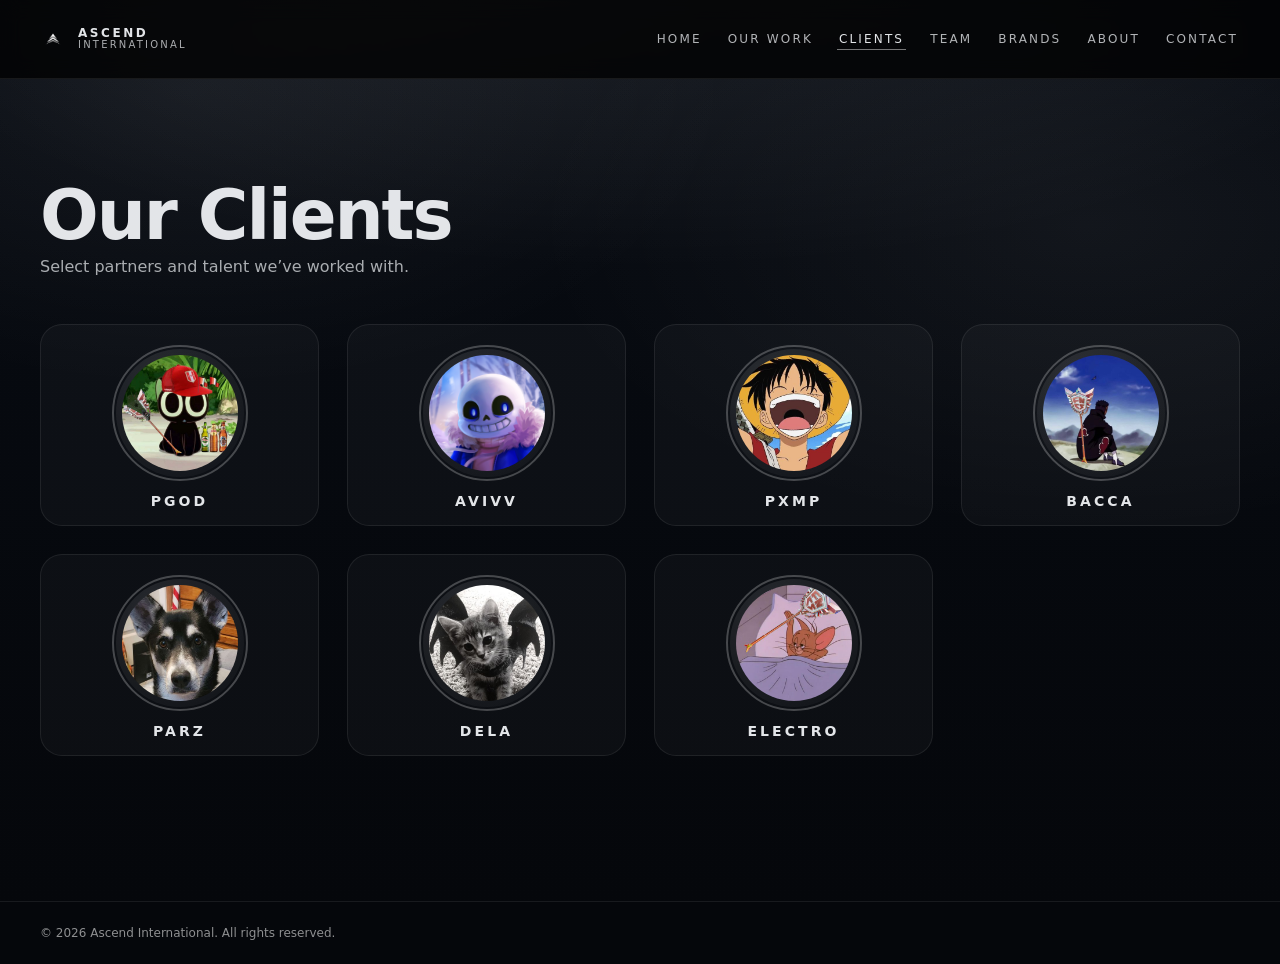
==== clients.html @ 336fea35 "Add files via upload" ====
<!DOCTYPE html>

<html lang="en">
<head>
<meta charset="utf-8"/>
<meta content="width=device-width, initial-scale=1" name="viewport"/>
<title>Our Clients — Ascend International</title>
<style>html,body{background:#000;}</style>
<link href="style.css" rel="stylesheet"/>
</head>
<body><div id="wipe"><div class="panel"></div></div><div class="topbar">
<div class="container nav">
<a class="brand" href="index.html">
<img alt="Ascend International Logo" src="assets/logo.png"/>
<div class="name">
<span>ASCEND</span>
<span>INTERNATIONAL</span>
</div>
</a>
<nav class="links"><a href="index.html">HOME</a><a href="work.html">OUR WORK</a><a class="active" href="clients.html">CLIENTS</a><a href="team.html">TEAM</a><a href="brands.html">BRANDS</a><a href="about.html">ABOUT</a><a href="contact.html">CONTACT</a></nav>
</div>
</div>


<main class="page">
<div class="container">
<div class="peopleHead">
<div>
<h1>Our Clients</h1>
<p>Select partners and talent we’ve worked with.</p>
</div>
</div>
<div class="peopleGrid">
<div class="person reveal">
<div class="avatar"><img alt="Pgod" src="assets/pfps/pgod.jpg"/></div>
<div class="n">Pgod</div>
</div>
<div class="person reveal">
<div class="avatar"><img alt="Avivv" src="assets/pfps/avivv.png"/></div>
<div class="n">Avivv</div>
</div>
<div class="person reveal">
<div class="avatar"><img alt="Pxmp" src="assets/pfps/pxmp.jpg"/></div>
<div class="n">Pxmp</div>
</div>
<div class="person reveal">
<div class="avatar"><img alt="Bacca" src="assets/pfps/bacca.jpg"/></div>
<div class="n">Bacca</div>
</div>
<div class="person reveal">
<div class="avatar"><img alt="Parz" src="assets/pfps/parz.jpg"/></div>
<div class="n">Parz</div>
</div>
<div class="person reveal">
<div class="avatar"><img alt="Dela" src="assets/pfps/dela.jpg"/></div>
<div class="n">Dela</div>
</div><div class="person reveal">
<div class="avatar"><img alt="Electro" src="assets/pfps/electro.jpg"/></div>
<div class="n">Electro</div>
</div></div>
</div>
</main>
<footer class="footer">
<div class="container">© 2026 Ascend International. All rights reserved.</div>
</footer>
<script src="script.js"></script>
</body>
</html>
---- style.css ----
:root{
  --bg:#07090d;
  --bg2:#0b0f17;
  --text:#f5f7fb;
  --muted:rgba(245,247,251,.72);
  --ring:rgba(245,247,251,.28);
  --hair:rgba(245,247,251,.10);
  --ease:cubic-bezier(.22,1,.36,1);
  --radius:18px;
  --max:1200px;
}

*{box-sizing:border-box}
html,body{height:100%}
html{background:#000}
body{
  margin:0;
  font-family: ui-sans-serif, system-ui, -apple-system, Segoe UI, Inter, Roboto, Arial, sans-serif;
  background: radial-gradient(1200px 700px at 70% 18%, rgba(255,255,255,.06), transparent 55%),
              radial-gradient(900px 600px at 10% 80%, rgba(255,255,255,.04), transparent 60%),
              linear-gradient(180deg, var(--bg2), var(--bg));
  color:var(--text);
  overflow-x:hidden;
}

a{color:inherit;text-decoration:none}
.container{width:min(var(--max), calc(100% - 64px)); margin:0 auto}
@media (max-width:720px){ .container{width:calc(100% - 36px)} }

.topbar{
  position:sticky; top:0; z-index:20;
  backdrop-filter: blur(10px);
  background: rgba(0,0,0,0.75);
  border-bottom:1px solid rgba(255,255,255,.08);
}
.nav{
  height:78px;
  display:flex;
  align-items:center;
  justify-content:space-between;
  gap:24px;
}
.brand{
  display:flex; align-items:center; gap:12px;
  letter-spacing:.16em;
  text-transform:uppercase;
}
.brand img{width:26px;height:26px;object-fit:contain;filter:drop-shadow(0 8px 18px rgba(0,0,0,.35))}
.brand .name{
  display:flex; flex-direction:column; line-height:1.05;
  font-weight:700; font-size:12px;
}
.brand .name span:last-child{font-weight:500; opacity:.75; font-size:10px; letter-spacing:.22em}

.links{display:flex; gap:22px; align-items:center; flex-wrap:wrap; justify-content:flex-end}
.links a{
  font-size:12px;
  letter-spacing:.18em;
  text-transform:uppercase;
  opacity:.78;
  position:relative;
  padding:10px 2px;
  transition:opacity .25s var(--ease);
}
.links a:hover{opacity:1}
.links a.active{opacity:1}
.links a.active::after{
  content:"";
  position:absolute; left:0; right:0; bottom:6px;
  height:1px; background:rgba(255,255,255,.45);
}

.page{
  min-height:calc(100vh - 78px);
  padding: clamp(34px, 5vw, 70px) 0 90px;
}
.hero{
  display:grid;
  grid-template-columns: 1.2fr .8fr;
  gap: min(5vw, 56px);
  align-items:center;
  padding-top: 10px;
}
@media (max-width:900px){ .hero{grid-template-columns:1fr; gap:34px} }

.kicker{
  display:flex; align-items:center; gap:10px;
  font-size:12px; letter-spacing:.22em; text-transform:uppercase;
  color:var(--muted);
}
.kicker .dot{width:10px;height:10px;border-radius:999px;background:rgba(255,255,255,.18); outline:1px solid rgba(255,255,255,.22)}
.h1{
  margin:18px 0 0;
  font-weight:800;
  font-size: clamp(56px, 7vw, 92px);
  letter-spacing:-.03em;
}
.h1 small{
  display:block;
  margin-top:6px;
  font-size: clamp(18px, 2.1vw, 24px);
  font-weight:600;
  letter-spacing:.34em;
  text-transform:uppercase;
  opacity:.72;
}

.sub{
  margin:18px 0 0;
  max-width: 52ch;
  color:var(--muted);
  line-height:1.6;
}

.heroMark{
  width:min(360px, 64vw);
  margin-left:auto;
  opacity:.96;
  filter: drop-shadow(0 24px 70px rgba(0,0,0,.55));
}

.section{
  margin-top: 80px;
  padding-top: 22px;
  border-top: 1px solid rgba(255,255,255,.08);
}
.section h2{
  margin: 0 0 18px;
  font-size: 18px;
  letter-spacing:.24em;
  text-transform:uppercase;
  color:rgba(255,255,255,.92);
}
.section p{margin:0; color:var(--muted)}

.footer{
  border-top:1px solid rgba(255,255,255,.08);
  padding:24px 0;
  color:rgba(255,255,255,.55);
  font-size:12px;
}

/* --- SHOWREEL --- */
.showreelWrap{
  margin-top: 44px;
  padding: 26px 0 10px;
  border-top:1px solid rgba(255,255,255,.08);
  border-bottom:1px solid rgba(255,255,255,.08);
}
.showreel{
  overflow:hidden;
  position:relative;
  transform: translateZ(0);
  -webkit-mask-image: linear-gradient(90deg, transparent, black 4%, black 96%, transparent);
          mask-image: linear-gradient(90deg, transparent, black 4%, black 96%, transparent);
  padding-inline: 64px;
}
.track{
  display:flex;
  gap:44px;
  width:max-content;
  will-change: transform;
  transform: translate3d(0,0,0);
  animation: reelScroll 20s linear infinite;
}
.track img{
  height: 220px;
  width:auto;
  border-radius: 18px;
  object-fit: cover;
  backface-visibility:hidden;
  transform: translateZ(0);
  box-shadow: 0 18px 60px rgba(0,0,0,.35);
  image-rendering: -webkit-optimize-contrast;
  filter: contrast(1.05) saturate(1.03);
}
.track img:hover{ transform: translateZ(0) scale(1.02); transition: transform .35s var(--ease) }

@keyframes reelScroll{
  from{ transform: translate3d(-50%,0,0); }
  to{ transform: translate3d(0,0,0); }
}
  to{ transform: translate3d(0,0,0); }
}
  to{ transform: translate3d(0,0,0); }
}
  to{ transform: translate3d(0,0,0); }
}

.reveal{transition:none !important}
}

/* --- GRIDS --- */
.mediaGrid{
  display:grid;
  grid-template-columns: repeat(12, 1fr);
  gap: 18px;
}
.mediaGrid .tile{
  grid-column: span 4;
  border-radius: 18px;
  overflow:hidden;
  background: rgba(255,255,255,.04);
  border:1px solid rgba(255,255,255,.08);
  box-shadow: 0 18px 60px rgba(0,0,0,.25);
  transform: translateZ(0);
}
@media (max-width:900px){ .mediaGrid .tile{ grid-column: span 6 } }
@media (max-width:620px){ .mediaGrid .tile{ grid-column: span 12 } }
.mediaGrid img{
  width:100%;
  height:100%;
  display:block;
  object-fit: cover;
}

/* --- PEOPLE GRID --- */
.peopleHead{
  display:flex;
  align-items:flex-end;
  justify-content:space-between;
  gap:24px;
  margin-top: 10px;
}
.peopleHead h1{
  margin:0;
  font-size: clamp(44px, 5.4vw, 74px);
  letter-spacing:-.03em;
}
.peopleHead p{
  margin:0 0 6px;
  color:var(--muted);
  max-width: 52ch;
  line-height:1.55;
}
@media (max-width:900px){ .peopleHead{flex-direction:column; align-items:flex-start} }

.peopleGrid{
  margin-top: 38px;
  display:grid;
  grid-template-columns: repeat(12, 1fr);
  gap: 28px;
  padding-bottom: 12px;
}
.person{
  grid-column: span 3;
  padding: 18px 18px 16px;
  border: 1px solid rgba(255,255,255,.08);
  background: rgba(255,255,255,.03);
  border-radius: 22px;
  transition: transform .35s var(--ease), background .35s var(--ease), border-color .35s var(--ease);
  position:relative;
}
.person:hover{
  transform: translateY(-6px);
  background: rgba(255,255,255,.05);
  border-color: rgba(255,255,255,.14);
}
@media (max-width:1000px){ .person{ grid-column: span 4 } }
@media (max-width:760px){ .person{ grid-column: span 6 } }
@media (max-width:520px){ .person{ grid-column: span 12 } }

.avatar{
  width: 128px; height:128px;
  border-radius: 999px;
  margin: 6px auto 14px;
  padding: 6px;
  background: radial-gradient(circle at 30% 20%, rgba(255,255,255,.10), rgba(255,255,255,.02));
  outline: 2px solid rgba(255,255,255,.24);
  outline-offset: 2px;
}
.avatar img{
  width:100%; height:100%;
  border-radius:999px;
  object-fit: cover;
  display:block;
}
.person .n{
  text-align:center;
  font-weight:800;
  letter-spacing:.22em;
  text-transform:uppercase;
  font-size: 14px;
  line-height: 1.15; /* fixes top-cut */
  padding-top: 2px;   /* fixes top-cut */
}
.person .actions{
  margin-top: 10px;
  display:flex;
  justify-content:center;
}
.xbtn{
  display:inline-flex;
  align-items:center;
  gap:8px;
  font-size:12px;
  letter-spacing:.18em;
  text-transform:uppercase;
  padding: 10px 12px;
  border-radius: 999px;
  border:1px solid rgba(255,255,255,.12);
  background: rgba(0,0,0,.22);
  color: rgba(255,255,255,.82);
  transition: transform .3s var(--ease), border-color .3s var(--ease), background .3s var(--ease);
}
.xbtn:hover{ transform: translateY(-2px); border-color: rgba(255,255,255,.24); background: rgba(255,255,255,.06) }
.xico{width:12px;height:12px; display:inline-block}
.xico svg{width:12px;height:12px; fill: currentColor}

/* --- SCROLL REVEAL --- */
.reveal{
  opacity:1;
  transform: none;
  filter: none;
}
html.js .reveal{
  opacity:0;
  transform: translateY(26px) scale(.985);
  filter: blur(8px);
  transition: opacity .9s var(--ease), transform .9s var(--ease), filter .9s var(--ease);
  transition-delay: var(--d, 0ms);
}
.reveal.in{
  opacity:1;
  transform: translateY(0) scale(1);
  filter: blur(0);
}

/* --- PAGE TRANSITION OVERLAY --- */
#wipe{
  position:fixed;
  inset:0;
  pointer-events:none;
  z-index:9999;
  opacity:1;
}
#wipe .panel{
  position:absolute;
  inset:0;
  background:#000;
  opacity:0;
  transform: translateY(8px);
}
#wipe.on .panel{
  animation: wipeIn .14s var(--ease) forwards;
}
#wipe.off .panel{
  animation: wipeOut .14s var(--ease) forwards;
}
@keyframes wipeIn{
  from{ opacity:0; transform: translateY(10px); }
  to{ opacity:.92; transform: translateY(0); }
}
@keyframes wipeOut{
  from{ opacity:.92; transform: translateY(0); }
  to{ opacity:0; transform: translateY(-8px); }
}
#wipe.on{opacity:1}
#wipe.on .panel{
  animation: wipeIn .12s var(--ease) forwards;
}
#wipe.off .panel{
  animation: wipeOut .12s var(--ease) forwards;
}


@keyframes wipeIn{
  from{ opacity:0; transform: translateY(10px); }
  to{ opacity:1; transform: translateY(0); }
}
@keyframes wipeOut{
  from{ opacity:1; transform: translateY(0); }
  to{ opacity:0; transform: translateY(-8px); }
}

to{ opacity:0; transform: translateY(-8px); }
}
  100%{ transform: translateX(-110%); }
}


/* ---- Home (reverted clean) ---- */
.page.home{padding-top:0}
.heroHome{
  min-height: calc(100vh - 96px);
  display:grid;
  grid-template-columns: 1fr 1fr;
  align-items:center;
  gap: clamp(24px, 4vw, 72px);
  padding: clamp(42px, 6vw, 92px) 0;
}
.heroLeft{padding-right: clamp(0px, 2vw, 18px)}
.heroTitle{
  font-size: clamp(56px, 6.5vw, 96px);
  line-height: 0.98;
  letter-spacing: -0.03em;
  margin: 0;
}
.heroTitle small{
  display:block;
  font-size: clamp(18px, 2.1vw, 28px);
  letter-spacing: .32em;
  text-transform: uppercase;
  opacity:.75;
  margin-top: 14px;
}
.heroRight{display:flex;justify-content:flex-end}
.heroMarkLarge{
  width: min(440px, 42vw);
  height:auto;
  opacity:.95;
  filter: drop-shadow(0 30px 70px rgba(0,0,0,.55));
}

.quicklinks{
  margin-top: clamp(22px, 3vw, 36px);
  padding-top: 18px;
  border-top: 1px solid rgba(255,255,255,.08);
  display:flex;
  align-items:center;
  justify-content: space-between;
  gap: 18px;
}
.qlabel{
  letter-spacing: .28em;
  text-transform: uppercase;
  font-size: 12px;
  opacity:.7;
}
.qlinks{
  display:flex;
  flex-wrap: wrap;
  justify-content:flex-end;
  gap: 18px 22px;
}
.qlinks a{
  position:relative;
  text-decoration:none;
  color: rgba(245,247,251,.86);
  letter-spacing:.18em;
  text-transform: uppercase;
  font-size: 12px;
  padding: 8px 0;
}
.qlinks a::after{
  content:"";
  position:absolute;
  left:0;right:0;bottom:2px;
  height:1px;
  background: rgba(245,247,251,.22);
  transform: scaleX(0);
  transform-origin:left;
  transition: transform .45s var(--ease);
}
.qlinks a:hover::after{transform: scaleX(1)}
@media (max-width: 860px){
  .heroHome{grid-template-columns: 1fr; min-height: auto;}
  .heroRight{justify-content:flex-start}
  .quicklinks{flex-direction:column; align-items:flex-start}
  .qlinks{justify-content:flex-start}
}

/* ---- Showreel smoother (ensure always animates) ---- */
.track{
  animation-play-state: running !important;
}

/* Center main hero */
.hero, .homeHero, .mainHero {
  display:flex;
  flex-direction:column;
  align-items:center;
  justify-content:center;
  text-align:center;
  min-height:80vh;
}

#wipe.on .panel { opacity:1; }
#wipe.off .panel { opacity:0; }

#wipe.on .panel { opacity:1; }
#wipe.off .panel { opacity:0; }


/* --- STREAMS --- */
.page{padding: 86px 0 90px;}
.heroMini h1{
  font-size: clamp(46px, 6vw, 88px);
  letter-spacing: -0.03em;
  margin: 0 0 10px;
}
.heroMini .muted{max-width: 720px}
.noteBox{
  margin-top: 18px;
  display:flex;
  gap:12px;
  align-items:flex-start;
  border:1px solid rgba(255,255,255,.10);
  background: rgba(0,0,0,.28);
  border-radius: 16px;
  padding: 14px 14px;
}
.noteDot{
  width:10px;height:10px;border-radius:999px;
  background: rgba(245,247,251,.35);
  margin-top: 6px;
  box-shadow: 0 0 0 6px rgba(245,247,251,.06);
}
.noteText{font-size:14px; line-height:1.4; color: rgba(245,247,251,.80)}
.noteText code{
  padding: 2px 6px;
  border-radius: 10px;
  background: rgba(255,255,255,.08);
  border: 1px solid rgba(255,255,255,.10);
}

.streamsGrid{
  margin-top: 34px;
  display:grid;
  grid-template-columns: repeat(2, minmax(0, 1fr));
  gap: 26px;
}
@media (max-width: 980px){
  .streamsGrid{grid-template-columns: 1fr;}
}
.streamCard{
  border:1px solid rgba(255,255,255,.10);
  background: rgba(0,0,0,.22);
  border-radius: 22px;
  padding: 16px;
  overflow:hidden;
}
.streamTop{
  display:flex;
  align-items:center;
  justify-content:space-between;
  gap: 12px;
  margin-bottom: 12px;
}
.streamName{
  font-weight: 700;
  letter-spacing: .02em;
  text-transform: uppercase;
  font-size: 14px;
  opacity: .9;
}
.streamBtn{
  font-size: 12px;
  letter-spacing: .08em;
  text-transform: uppercase;
  padding: 10px 12px;
  border-radius: 999px;
  border:1px solid rgba(255,255,255,.14);
  background: rgba(255,255,255,.06);
  transition: transform .22s var(--ease), background .22s var(--ease), border-color .22s var(--ease);
}
.streamBtn:hover{ transform: translateY(-1px); background: rgba(255,255,255,.10); border-color: rgba(255,255,255,.22); }
.streamFrame{
  width: 100%;
  aspect-ratio: 16 / 9;
  border-radius: 16px;
  overflow:hidden;
  background: rgba(255,255,255,.04);
  border: 1px solid rgba(255,255,255,.10);
}
.streamFrame iframe{
  width:100%;
  height:100%;
  border:0;
  display:block;
}
.offlineRow{
  margin-top: 26px;
  display:flex;
  gap: 12px;
  align-items: baseline;
  border-top: 1px solid rgba(255,255,255,.08);
  padding-top: 18px;
}
.offlineLabel{
  font-weight: 700;
  text-transform: uppercase;
  letter-spacing: .14em;
  font-size: 12px;
  opacity: .9;
}
.offlineText{max-width: 820px; font-size: 13px;}


.showreel .marquee__group img{ height: 200px; }
  .marquee, .marquee__group{ gap: 22px; }
}


/* --- STREAMS (UPGRADED) --- */
.streamsHero{
  padding: 84px 0 22px;
}
.streamsHero h1{
  font-size: clamp(56px, 7vw, 104px);
  line-height: .95;
  letter-spacing: -0.03em;
  margin: 0 0 10px;
}
.streamsHero .muted{max-width: 720px;}
.streamsPills{
  display:flex;
  gap:10px;
  margin-top: 16px;
  flex-wrap: wrap;
}
.pill{
  font-size: 12px;
  letter-spacing: .14em;
  text-transform: uppercase;
  padding: 10px 12px;
  border-radius: 999px;
  border:1px solid rgba(255,255,255,.14);
  background: rgba(255,255,255,.06);
}
.streamsDeck{
  margin-top: 26px;
  display:grid;
  grid-template-columns: repeat(2, minmax(0, 1fr));
  gap: 22px;
}
@media (max-width: 980px){
  .streamsDeck{ grid-template-columns: 1fr; }
}
.streamTile{
  border:1px solid rgba(255,255,255,.10);
  background: radial-gradient(1200px 420px at 30% -10%, rgba(255,255,255,.08), transparent 60%),
              rgba(0,0,0,.20);
  border-radius: 22px;
  padding: 16px;
  overflow:hidden;
}
.tileTop{
  display:flex;
  align-items:flex-start;
  justify-content:space-between;
  gap: 14px;
  margin-bottom: 12px;
}
.tileName{
  font-weight: 800;
  letter-spacing: .06em;
  text-transform: uppercase;
  font-size: 14px;
}
.tileSub{
  font-size: 12px;
  margin-top: 6px;
}
.tileBtn{
  font-size: 12px;
  letter-spacing: .12em;
  text-transform: uppercase;
  padding: 10px 12px;
  border-radius: 999px;
  border:1px solid rgba(255,255,255,.18);
  background: rgba(255,255,255,.08);
  transition: transform .22s var(--ease), background .22s var(--ease), border-color .22s var(--ease);
  white-space: nowrap;
}
.tileBtn:hover{ transform: translateY(-1px); background: rgba(255,255,255,.12); border-color: rgba(255,255,255,.26); }
.tileFrame{
  width: 100%;
  aspect-ratio: 16 / 9;
  border-radius: 18px;
  overflow:hidden;
  background: rgba(255,255,255,.04);
  border: 1px solid rgba(255,255,255,.10);
  position: relative;
}
.tileFrame iframe{
  width:100%;
  height:100%;
  border:0;
  display:block;
}
.tileSkeleton{
  position:absolute;
  inset:0;
  display:flex;
  align-items:center;
  justify-content:center;
  color: rgba(245,247,251,.62);
  font-size: 12px;
  letter-spacing:.12em;
  text-transform: uppercase;
  background:
    radial-gradient(1000px 420px at 20% 10%, rgba(255,255,255,.08), transparent 60%),
    linear-gradient(90deg, rgba(255,255,255,.04), rgba(255,255,255,.08), rgba(255,255,255,.04));
  background-size: auto, 240% 100%;
  animation: shimmer 1.8s linear infinite;
}
@keyframes shimmer{ from{ background-position: 0 0, 0 0; } to{ background-position: 0 0, -240% 0; } }
.streamsNote{
  margin-top: 22px;
  padding: 16px 0 86px;
  border-top: 1px solid rgba(255,255,255,.08);
  color: rgba(245,247,251,.72);
  font-size: 13px;
}


/* --- SHOWREEL MARQUEE (TRUE INFINITE) --- */
:root{
  --reelGap: 44px;
  --reelDurDesktop: 18s;  /* faster on PC */
  --reelDurMobile: 30s;   /* slower on mobile */
}
.showreel{
  overflow:hidden;
  position:relative;
  transform: translateZ(0);
  padding-inline: 64px;
  -webkit-mask-image: linear-gradient(90deg, transparent, black 4%, black 96%, transparent);
          mask-image: linear-gradient(90deg, transparent, black 4%, black 96%, transparent);
}
.marquee{
  display:flex;
  gap: var(--reelGap);
  width: 100%;
  user-select:none;
}
.marquee__group{
  display:flex;
  gap: var(--reelGap);
  align-items:center;
  flex-shrink:0;
  width: max-content;
  will-change: transform;
  animation: marqueeScroll var(--reelDur, var(--reelDurDesktop)) linear infinite;
}
@keyframes marqueeScroll{
  from{ transform: translate3d(0,0,0); }
  to{ transform: translate3d(calc(-100% - var(--reelGap)),0,0); }
}
.showreel .marquee__group img{
  height: 260px;
  width:auto;
  border-radius: 18px;
  object-fit: cover;
  backface-visibility:hidden;
  transform: translateZ(0);
  box-shadow: 0 18px 60px rgba(0,0,0,.35);
  transition: transform .35s var(--ease);
}
.showreel .marquee__group img:hover{
  transform: translateZ(0) scale(1.02);
}
@media (max-width: 760px){
  .showreel{ padding-inline: 22px; }
  .showreel .marquee__group img{ height: 200px; }
  :root{ --reelGap: 22px; }
  .marquee__group{ --reelDur: var(--reelDurMobile); }
}


/* --- MICROINTERACTIONS --- */
a, button { transition: transform .22s var(--ease), opacity .22s var(--ease); }
a:hover { opacity: .95; }
.nav a{ position:relative; }
.nav a::after{
  content:"";
  position:absolute;
  left:0; right:0; bottom:-10px;
  height:1px;
  background: rgba(255,255,255,.22);
  transform: scaleX(0);
  transform-origin:left;
  transition: transform .28s var(--ease);
}
.nav a:hover::after,
.nav a.active::after{ transform: scaleX(1); }

/* reveal timing */
html.js .reveal{
  transition: opacity .65s var(--ease), transform .65s var(--ease), filter .65s var(--ease);
}


/* --- LUXURY SYSTEM --- */
:root{
  --bg0:#05070b;
  --bg1:#070b12;
  --ink: rgba(245,247,251,.92);
  --muted: rgba(245,247,251,.68);
  --line: rgba(245,247,251,.10);
  --soft: rgba(245,247,251,.06);
  --ease: cubic-bezier(.22,1,.36,1);
  --sectionPad: clamp(70px, 8vw, 120px);
}
html{ background: var(--bg0); }
body{
  color: var(--ink);
  background:
    radial-gradient(1400px 600px at 50% -10%, rgba(245,247,251,.10), transparent 60%),
    radial-gradient(900px 500px at 15% 10%, rgba(245,247,251,.06), transparent 60%),
    radial-gradient(900px 500px at 85% 25%, rgba(245,247,251,.05), transparent 62%),
    linear-gradient(180deg, var(--bg1), var(--bg0));
}

/* subtle grain overlay */
body::before{
  content:"";
  position:fixed;
  inset:0;
  pointer-events:none;
  z-index:2;
  opacity:.06;
  mix-blend-mode: overlay;
  background-image:
    repeating-linear-gradient(0deg, rgba(255,255,255,.05), rgba(255,255,255,.05) 1px, transparent 1px, transparent 3px),
    repeating-linear-gradient(90deg, rgba(255,255,255,.03), rgba(255,255,255,.03) 1px, transparent 1px, transparent 4px);
  filter: blur(.35px);
}
/* keep nav/content above grain */
header, main, footer, #wipe{ position:relative; z-index:3; }

/* consistent sections */
.section, section{ scroll-margin-top: 90px; }
.sectionPad{ padding: var(--sectionPad) 0; }

/* bold heading treatment */
h1, h2{
  letter-spacing: -0.03em;
}

/* statement section */
.statement{
  padding: var(--sectionPad) 0;
  border-top: 1px solid var(--line);
  border-bottom: 1px solid var(--line);
}
.statement .big{
  font-size: clamp(44px, 7vw, 96px);
  font-weight: 800;
  line-height: .95;
  margin: 0 0 14px;
}
.statement .sub{
  max-width: 780px;
  color: var(--muted);
  font-size: 14px;
  letter-spacing: .08em;
  text-transform: uppercase;
}

.cardLift{
  transition: transform .22s var(--ease), box-shadow .22s var(--ease), border-color .22s var(--ease);
}
.cardLift:hover{
  transform: translateY(-4px);
  box-shadow: 0 22px 70px rgba(0,0,0,.45);
  border-color: rgba(245,247,251,.20);
}

/* Hero authority */
.heroCenter{
  min-height: 78vh;
  display:flex;
  flex-direction:column;
  align-items:center;
  justify-content:center;
  text-align:center;
  gap: 10px;
}
.heroCenter .kicker{
  font-size: 12px;
  letter-spacing: .18em;
  text-transform: uppercase;
  color: rgba(245,247,251,.68);
}
.heroCenter h1{
  font-size: clamp(64px, 10vw, 132px);
  margin: 0;
  line-height: .9;
  font-weight: 900;
}
.heroSub{
  font-size: clamp(18px, 2.8vw, 28px);
  letter-spacing: .38em;
  text-transform: uppercase;
  margin-top: -6px;
  color: rgba(245,247,251,.78);
}
.heroLine{
  margin-top: 12px;
  font-size: 14px;
  letter-spacing: .08em;
  text-transform: uppercase;
}
/* .heroLogoWrap (legacy) */
.heroLogoWrap{
  margin-top: 18px;
  width: 132px;
  height: 132px;
  border-radius: 999px;
  border: 1px solid rgba(245,247,251,.14);
  background: rgba(255,255,255,.04);
  display:flex;
  align-items:center;
  justify-content:center;
  box-shadow: 0 22px 70px rgba(0,0,0,.45);
}
.heroLogo{
  width: 70px;
  height: 70px;
  object-fit: contain;
  opacity: .92;
  filter: drop-shadow(0 10px 18px rgba(0,0,0,.55));
}

/* Hero text motion */
.heroCenter .kicker{ transform-origin:center; }
.heroCenter .kicker, .heroCenter h1, .heroCenter .heroSub, .heroCenter .heroLine, /* .heroLogoWrap (legacy) */
.heroLogoWrap{
  will-change: transform, opacity, filter;
}
.heroCenter .kicker{ --d: 0ms; }
.heroCenter h1{ --d: 90ms; }
.heroCenter .heroSub{ --d: 190ms; }
.heroCenter .heroLine{ --d: 270ms; }
/* .heroLogoWrap (legacy) */
.heroLogoWrap{ --d: 360ms; }

/* Work media hover depth */
.mediaGrid img, .grid img, .marquee__group img{
  transition: transform .28s var(--ease), filter .28s var(--ease);
}
.mediaGrid img:hover, .grid img:hover{
  transform: translateY(-6px) scale(1.02);
  filter: contrast(1.04) saturate(1.04);
}

/* Roster + Team card motion */
.person, .clientCard, .teamCard, .streamTile{
  transform-style: preserve-3d;
}
.person:hover{
  transform: translateY(-6px) rotateX(2deg) rotateY(-2deg);
}
.person .xbtn, .person .twitterBtn, .tileBtn{
  transform: translateY(0);
}
.person:hover .xbtn, .person:hover .twitterBtn{
  transform: translateY(-1px);
}

/* Streams motion */
.streamTile{ transition: transform .22s var(--ease), box-shadow .22s var(--ease), border-color .22s var(--ease); }
.streamTile:hover{ transform: translateY(-6px); box-shadow: 0 26px 90px rgba(0,0,0,.55); border-color: rgba(245,247,251,.22); }
.tileFrame{ transition: transform .22s var(--ease); }
.streamTile:hover .tileFrame{ transform: scale(1.01); }

/* Per-letter hero title */
.letters{ display:inline-block; }
.letter{ display:inline-block; }
html.js .letter.reveal{
  opacity:0;
  transform: translateY(14px);
  filter: blur(8px);
  transition: opacity .55s var(--ease), transform .55s var(--ease), filter .55s var(--ease);
  transition-delay: var(--d, 0ms);
}
.letter.reveal.in{ opacity:1; transform: translateY(0); filter: blur(0); }


/* --- HOME HERO SPLIT (v38) --- */
.heroSplit{
  min-height: 78vh;
  display:grid;
  grid-template-columns: 1.05fr .95fr;
  gap: clamp(28px, 5vw, 64px);
  align-items:center;
  padding: 54px 0 24px;
}
.heroLeft{ max-width: 620px; }
.heroLeft .kicker{
  font-size: 12px;
  letter-spacing: .18em;
  text-transform: uppercase;
  color: rgba(245,247,251,.66);
  display:flex;
  align-items:center;
  gap: 10px;
}
.heroLeft .kicker::before{
  content:"";
  width: 9px; height: 9px;
  border-radius: 999px;
  background: rgba(245,247,251,.24);
  box-shadow: 0 0 0 6px rgba(245,247,251,.06);
}
.heroTitle{
  font-size: clamp(72px, 9.5vw, 150px);
  line-height: .88;
  margin: 18px 0 6px;
  font-weight: 900;
}
.heroSubtitle{
  font-size: clamp(16px, 2.2vw, 26px);
  letter-spacing: .38em;
  text-transform: uppercase;
  color: rgba(245,247,251,.70);
}
.heroTag{
  margin-top: 24px;
  max-width: 520px;
  font-size: 13px;
  line-height: 1.55;
  color: rgba(245,247,251,.66);
}
.heroRight{
  display:flex;
  flex-direction:column;
  align-items:center;
  justify-content:center;
  gap: 18px;
}
.logoOrb{
  width: min(440px, 48vw);
  aspect-ratio: 1/1;
  border-radius: 999px;
  border: 1px solid rgba(245,247,251,.14);
  background: radial-gradient(900px 500px at 50% 30%, rgba(255,255,255,.10), transparent 60%),
              rgba(255,255,255,.03);
  position:relative;
  box-shadow: 0 26px 110px rgba(0,0,0,.58);
}
.logoOrb::before{
  content:"";
  position:absolute;
  inset:-22px;
  border-radius: 999px;
  border: 1px solid rgba(245,247,251,.08);
  opacity:.9;
}
.logoOrb::after{
  content:"";
  position:absolute;
  inset:-48px;
  border-radius: 999px;
  border: 1px solid rgba(245,247,251,.05);
  opacity:.65;
}
.logoOrb__inner{
  position:absolute;
  inset: 0;
  display:flex;
  align-items:center;
  justify-content:center;
}
.logoOrb__mark{
  width: 120px;
  height: 120px;
  object-fit: contain;
  opacity:.98;
  filter: drop-shadow(0 18px 30px rgba(0,0,0,.55));
}
.orbCaption{
  font-size: 12px;
  letter-spacing: .18em;
  text-transform: uppercase;
  color: rgba(245,247,251,.56);
}
@media (max-width: 980px){
  .heroSplit{
    grid-template-columns: 1fr;
    text-align:center;
    justify-items:center;
    padding-top: 36px;
  }
  .heroLeft{ max-width: 680px; }
  .heroLeft .kicker{ justify-content:center; }
  .logoOrb{ width: min(420px, 82vw); }
}


/* --- HERO CENTERING + INTRO ANIMATION (v39) --- */
.heroSplit{
  min-height: calc(100vh - 88px);
  padding-top: 32px;
  padding-bottom: 32px;
}
@media (min-width: 981px){
  .heroSplit{
    align-content: center;
    justify-items: center;
  }
  .heroLeft{ justify-self: start; }
  .heroRight{ justify-self: end; }
}
/* intro staging: slightly stronger than normal reveal */
html.js .heroSplit .reveal{
  transform: translateY(28px) scale(.985);
  filter: blur(12px);
  opacity:0;
}


/* ===== Page Grid Overlay (subtle, pro) ===== */
.pageGrid{
  position: relative;
}
.pageGrid::before{
  content:"";
  position:absolute;
  inset:-1px;
  pointer-events:none;
  background:
    linear-gradient(to right, rgba(245,247,251,.06) 1px, transparent 1px),
    linear-gradient(to bottom, rgba(245,247,251,.06) 1px, transparent 1px);
  background-size: 120px 120px;
  opacity: .12;
  mask-image: radial-gradient(900px 520px at 50% 40%, #000 55%, transparent 85%);
}
.pageGrid::after{
  content:"";
  position:absolute;
  inset:0;
  pointer-events:none;
  background: radial-gradient(900px 520px at 50% 40%, rgba(255,255,255,.08), transparent 62%);
  opacity:.7;
}

/* Keep content above overlays */
.pageGrid > .container{ position: relative; z-index: 2; }

/* ===== Home hero centering ===== */
.heroHome{
  padding: 0;
}
.heroHome .heroSplit{
  min-height: calc(100vh - 86px);
  align-items: center;
  padding: 46px 0;
}
.heroHome .container{
  display:flex;
  align-items:center;
}

/* ===== Page hero base ===== */
.pageHero{
  padding: 70px 0 84px;
  min-height: calc(100vh - 86px);
  display:flex;
  align-items:flex-start;
}
.pageHead{
  max-width: 980px;
}
.pageTitle{
  font-size: clamp(54px, 6.6vw, 120px);
  line-height: .9;
  margin: 18px 0 10px;
  font-weight: 900;
  letter-spacing: -0.02em;
}
.pageTitle.huge{
  font-size: clamp(60px, 7.2vw, 132px);
}
.pageLead{
  max-width: 760px;
  font-size: 14px;
  line-height: 1.6;
  margin: 0 0 24px;
  color: rgba(245,247,251,.68);
}

/* ===== About layouts ===== */
.aboutGrid{
  display:grid;
  grid-template-columns: repeat(3, minmax(0, 1fr));
  gap: 16px;
  margin-top: 30px;
}
.aboutCard{
  border: 1px solid rgba(245,247,251,.10);
  background: rgba(255,255,255,.03);
  border-radius: 18px;
  padding: 18px 18px 16px;
}
.aboutCard h3{ margin: 0 0 8px; letter-spacing: .06em; font-size: 12px; text-transform: uppercase; opacity:.9; }
.aboutCard p{ margin: 0; color: rgba(245,247,251,.70); line-height: 1.6; font-size: 13px; }

.splitSection{
  margin-top: 34px;
  display:grid;
  grid-template-columns: 1.1fr .9fr;
  gap: 20px;
  padding-top: 26px;
  border-top: 1px solid rgba(245,247,251,.08);
}
.splitSection h2{
  margin: 0 0 12px;
  font-size: 24px;
  letter-spacing: -0.01em;
}
.capList{
  list-style:none;
  padding:0;
  margin:0;
  display:grid;
  gap: 10px;
}
.capList li{
  padding: 12px 14px;
  border-radius: 14px;
  border: 1px solid rgba(245,247,251,.10);
  background: rgba(255,255,255,.02);
  color: rgba(245,247,251,.78);
  font-size: 13px;
}
.pillRow{ display:flex; flex-wrap:wrap; gap:10px; margin-top: 14px; }
.pill{
  display:inline-flex;
  align-items:center;
  padding: 10px 12px;
  border-radius: 999px;
  border: 1px solid rgba(245,247,251,.14);
  background: rgba(255,255,255,.03);
  font-size: 11px;
  letter-spacing:.14em;
  text-transform: uppercase;
  color: rgba(245,247,251,.78);
}

/* ===== Contact page ===== */
.contactWrap{
  margin-top: 26px;
  display:grid;
  grid-template-columns: 1.15fr .85fr;
  gap: 18px;
  align-items:start;
}
.contactForm{
  border: 1px solid rgba(245,247,251,.10);
  background: rgba(0,0,0,.25);
  border-radius: 22px;
  padding: 18px;
}
.fieldRow{
  display:grid;
  grid-template-columns: 1fr 1fr;
  gap: 14px;
}
.field{ display:flex; flex-direction:column; gap:8px; margin-bottom: 14px; }
.field label{
  font-size: 11px;
  letter-spacing: .22em;
  text-transform: uppercase;
  color: rgba(245,247,251,.58);
}
.field input, .field select, .field textarea{
  width:100%;
  border-radius: 16px;
  border: 1px solid rgba(245,247,251,.10);
  background: rgba(255,255,255,.03);
  color: rgba(245,247,251,.92);
  padding: 14px 14px;
  outline:none;
  font-size: 13px;
}
.field textarea{ resize: vertical; min-height: 160px; }
.field input:focus, .field select:focus, .field textarea:focus{
  border-color: rgba(245,247,251,.22);
  box-shadow: 0 0 0 6px rgba(245,247,251,.06);
}
.actions{
  display:flex;
  gap: 12px;
  flex-wrap:wrap;
  margin-top: 6px;
}
.btn{
  display:inline-flex;
  align-items:center;
  justify-content:center;
  gap: 10px;
  padding: 12px 16px;
  border-radius: 999px;
  border: 1px solid rgba(245,247,251,.14);
  background: rgba(255,255,255,.03);
  color: rgba(245,247,251,.92);
  font-size: 11px;
  letter-spacing:.18em;
  text-transform: uppercase;
  cursor:pointer;
}
.btn.primary{
  background: rgba(245,247,251,.92);
  color: #0a0d12;
  border-color: rgba(245,247,251,.92);
}
.btn.ghost{
  background: rgba(255,255,255,.02);
}
.contactMeta{
  margin-top: 12px;
  font-size: 12px;
  color: rgba(245,247,251,.60);
}
.contactMeta a{ text-decoration: underline; text-underline-offset: 3px; }

.contactSide{ display:grid; gap: 14px; }
.sideCard{
  border: 1px solid rgba(245,247,251,.10);
  background: rgba(255,255,255,.02);
  border-radius: 18px;
  padding: 16px;
}
.sideCard h3{
  margin: 0 0 8px;
  font-size: 12px;
  letter-spacing: .2em;
  text-transform: uppercase;
  color: rgba(245,247,251,.82);
}
.sideCard p, .sideCard li{ margin:0; font-size: 13px; line-height: 1.6; }
.sideCard ul{ margin: 0; padding-left: 16px; display:grid; gap: 6px; }

@media (max-width: 980px){
  .aboutGrid{ grid-template-columns: 1fr; }
  .splitSection{ grid-template-columns: 1fr; }
  .contactWrap{ grid-template-columns: 1fr; }
  .fieldRow{ grid-template-columns: 1fr; }
}


/* =========================
   HOME REDESIGN (V2)
   ========================= */
.heroHomeV2{
  min-height: calc(100vh - 86px);
  display:flex;
  align-items:center;
  justify-content:center;
  padding: 0;
}
.heroV2{
  width: 100%;
  min-height: calc(100vh - 86px);
  display:grid;
  grid-template-columns: 1fr 1fr;
  gap: clamp(24px, 3vw, 48px);
  align-items:center;
  padding: clamp(26px, 4vw, 56px) 0;
}

.heroV2__top{
  text-align:left;
  max-width: 720px;
}
.heroV2__title{
  font-size: clamp(72px, 8.4vw, 150px);
  line-height: .86;
  margin: 18px 0 6px;
  letter-spacing: -0.03em;
  font-weight: 900;
}
.heroV2__sub{
  letter-spacing: .42em;
  text-transform: uppercase;
  font-size: 12px;
  color: rgba(245,247,251,.70);
  margin-bottom: 14px;
}
.heroV2__lead{
  color: rgba(245,247,251,.66);
  font-size: 13px;
  line-height: 1.7;
  max-width: 540px;
  margin: 0 0 18px;
}
.heroV2__cta{
  display:flex;
  gap: 12px;
  flex-wrap:wrap;
  margin-top: 4px;
}
.heroV2__meta{
  display:flex;
  align-items:center;
  gap: 12px;
  margin-top: 18px;
  color: rgba(245,247,251,.48);
  font-size: 10px;
  letter-spacing: .28em;
  text-transform: uppercase;
}
.heroV2__meta i{
  font-style: normal;
  opacity: .35;
}

/* Orb */
.heroV2__orbWrap{
  position: relative;
  display:flex;
  align-items:center;
  justify-content:center;
  min-height: 520px;
}
.orbV2{
  width: min(560px, 85vw);
  aspect-ratio: 1/1;
  border-radius: 50%;
  position: relative;
  display:flex;
  align-items:center;
  justify-content:center;
  background:
    radial-gradient(120% 120% at 30% 20%, rgba(255,255,255,.18), rgba(255,255,255,.05) 45%, rgba(255,255,255,0) 70%),
    radial-gradient(120% 120% at 70% 80%, rgba(255,255,255,.09), rgba(255,255,255,0) 60%),
    rgba(255,255,255,.02);
  border: 1px solid rgba(245,247,251,.10);
  box-shadow: 0 50px 140px rgba(0,0,0,.65);
  overflow:hidden;
}
.orbV2::before{
  content:"";
  position:absolute;
  inset:-2px;
  background:
    conic-gradient(from 180deg, rgba(245,247,251,.20), rgba(245,247,251,0) 20%, rgba(245,247,251,.10) 45%, rgba(245,247,251,0) 70%, rgba(245,247,251,.18));
  opacity:.26;
  filter: blur(10px);
  animation: orbSweep 10s linear infinite;
}
@keyframes orbSweep{
  to{ transform: rotate(360deg); }
}
.orbV2__ring{
  position:absolute;
  inset: 7%;
  border-radius: 50%;
  border: 1px solid rgba(245,247,251,.10);
  opacity: .55;
}
.orbV2__ring.ringB{ inset: 12%; opacity:.35; }
.orbV2__ring.ringC{ inset: 18%; opacity:.22; }
.orbV2__core{
  width: 52%;
  aspect-ratio: 1/1;
  border-radius: 50%;
  background: rgba(0,0,0,.20);
  border: 1px solid rgba(245,247,251,.12);
  display:flex;
  align-items:center;
  justify-content:center;
  box-shadow: inset 0 0 0 1px rgba(255,255,255,.04);
}
.orbV2__logo{
  width: 48%;
  height: auto;
  opacity: .95;
  transform: translateY(-1px);
  filter: drop-shadow(0 18px 40px rgba(0,0,0,.6));
}
.heroV2__glow{
  position:absolute;
  width: min(560px, 92vw);
  aspect-ratio: 1/1;
  border-radius: 50%;
  background: radial-gradient(circle, rgba(255,255,255,.12), rgba(255,255,255,0) 62%);
  filter: blur(14px);
  opacity: .9;
  pointer-events:none;
  animation: glowPulse 6.5s ease-in-out infinite;
}
@keyframes glowPulse{
  0%,100%{ transform: scale(1); opacity:.85; }
  50%{ transform: scale(1.05); opacity:1; }
}

/* scroll hint */
.heroV2__scrollHint{
  position:absolute;
  left: 50%;
  bottom: 26px;
  transform: translateX(-50%);
  display:flex;
  flex-direction:column;
  align-items:center;
  gap: 10px;
  color: rgba(245,247,251,.44);
  font-size: 10px;
  letter-spacing: .36em;
  text-transform: uppercase;
}
.scrollLine{
  width: 1px;
  height: 46px;
  background: linear-gradient(to bottom, rgba(245,247,251,.0), rgba(245,247,251,.55), rgba(245,247,251,0));
  animation: scrollPulse 1.8s ease-in-out infinite;
}
@keyframes scrollPulse{
  0%,100%{ opacity:.25; transform: translateY(0); }
  50%{ opacity:.9; transform: translateY(6px); }
}

@media (max-width: 980px){
  .heroV2{
    grid-template-columns: 1fr;
    text-align:center;
    justify-items:center;
    padding-top: 42px;
    padding-bottom: 76px;
  }
  .heroV2__top{ text-align:center; }
  .heroV2__lead{ margin-left:auto; margin-right:auto; }
}


/* =========================
   HERO V2 BALANCE PATCH (v49)
   ========================= */
@media (min-width: 981px){
  .heroV2__top{
    text-align: center;
    margin: 0 auto;
  }
  .heroV2__cta{
    justify-content: center;
  }
  .heroV2__meta{
    justify-content: center;
  }
}

/* =========================
   HOME REDESIGN (V3) — CENTERED EDITORIAL
   ========================= */
.heroHomeV3{
  min-height: calc(100vh - 86px);
  display:flex;
  align-items:center;
  justify-content:center;
  padding: 0;
}
.heroV3{
  position: relative;
  width: 100%;
  min-height: calc(100vh - 86px);
  display:flex;
  align-items:center;
  justify-content:center;
  padding: clamp(26px, 4vw, 56px) 0;
  overflow:hidden;
}

/* Orb backdrop */
.heroV3__orbLayer{
  position:absolute;
  inset:0;
  display:flex;
  align-items:center;
  justify-content:flex-end;
  pointer-events:none;
  z-index: 1;
}
.orbBackdrop{
  width: min(900px, 82vw);
  aspect-ratio: 1/1;
  border-radius: 50%;
  margin-right: -18%;
  background:
    radial-gradient(120% 120% at 35% 30%, rgba(255,255,255,.14), rgba(255,255,255,.05) 46%, rgba(255,255,255,0) 72%),
    radial-gradient(120% 120% at 70% 78%, rgba(255,255,255,.10), rgba(255,255,255,0) 62%);
  filter: blur(0px);
  opacity: .9;
  position: relative;
}
.orbBackdrop__ring{
  position:absolute;
  inset: 10%;
  border-radius: 50%;
  border: 1px solid rgba(245,247,251,.09);
  opacity: .5;
}
.orbBackdrop__ring.r2{ inset: 18%; opacity: .33; }
.orbBackdrop__ring.r3{ inset: 26%; opacity: .20; }
.orbBackdrop__shine{
  position:absolute;
  inset:-2px;
  border-radius: 50%;
  background: conic-gradient(from 180deg, rgba(245,247,251,.12), rgba(245,247,251,0) 25%, rgba(245,247,251,.08) 55%, rgba(245,247,251,0) 75%, rgba(245,247,251,.10));
  opacity:.28;
  filter: blur(14px);
  animation: orbSweepV3 12s linear infinite;
}
@keyframes orbSweepV3{ to{ transform: rotate(360deg);} }

/* Center content */
.heroV3__center{
  position: relative;
  z-index: 3;
  text-align:center;
  max-width: 920px;
  display:flex;
  flex-direction:column;
  align-items:center;
  justify-content:center;
}
.brandMark{
  width: 86px;
  height: 86px;
  border-radius: 18px;
  border: 1px solid rgba(245,247,251,.12);
  background: rgba(255,255,255,.03);
  display:flex;
  align-items:center;
  justify-content:center;
  box-shadow: 0 20px 60px rgba(0,0,0,.55);
  margin-bottom: 14px;
}
.brandMark img{ width: 72%; height:auto; opacity:.95; }

.heroV3__title{
  font-size: clamp(74px, 10vw, 172px);
  line-height: .86;
  margin: 10px 0 8px;
  letter-spacing: -0.03em;
  font-weight: 900;
}
.heroV3__sub{
  letter-spacing: .52em;
  text-transform: uppercase;
  font-size: 12px;
  color: rgba(245,247,251,.70);
  margin-bottom: 14px;
}
.heroV3__lead{
  color: rgba(245,247,251,.64);
  font-size: 13px;
  line-height: 1.7;
  max-width: 560px;
  margin: 0 0 18px;
}
.heroV3__cta{
  display:flex;
  gap: 12px;
  flex-wrap:wrap;
  justify-content:center;
}

/* rails */
.heroV3__rails{
  position:absolute;
  inset: 0;
  z-index: 2;
  pointer-events:none;
  display:flex;
  align-items:center;
  justify-content:space-between;
  padding: 0 22px;
}
.railLeft, .railRight{
  display:flex;
  flex-direction:column;
  gap: 12px;
  align-items:flex-start;
  opacity: .55;
  mix-blend-mode: normal;
}
.railRight{ align-items:flex-end; }
.railItem{
  font-size: 10px;
  letter-spacing: .28em;
  text-transform: uppercase;
  color: rgba(245,247,251,.55);
}
.railDot{
  width: 4px;
  height: 4px;
  border-radius: 50%;
  background: rgba(245,247,251,.35);
}

/* scroll */
.heroV3__scroll{
  position:absolute;
  left: 50%;
  bottom: 18px;
  transform: translateX(-50%);
  z-index: 3;
  display:flex;
  flex-direction:column;
  align-items:center;
  gap: 6px;
  color: rgba(245,247,251,.45);
  font-size: 10px;
  letter-spacing: .36em;
  text-transform: uppercase;
}
.heroV3__scroll .chev{
  letter-spacing: 0;
  opacity: .7;
  animation: chevBounce 1.6s ease-in-out infinite;
}
@keyframes chevBounce{
  0%,100%{ transform: translateY(0); opacity:.55; }
  50%{ transform: translateY(6px); opacity:1; }
}

@media (max-width: 980px){
  .heroV3__rails{ display:none; }
  .heroV3__orbLayer{ justify-content:center; }
  .orbBackdrop{ margin-right: 0; width: min(760px, 120vw); opacity:.85; }
}

.brandBtn{
    display:inline-block;
    margin-top:8px;
    padding:8px 16px;
    border-radius:20px;
    border:1px solid rgba(255,255,255,0.2);
    font-size:11px;
    letter-spacing:0.2em;
    text-transform:uppercase;
    text-decoration:none;
    color:white;
    transition:all .3s ease;
}
.brandBtn:hover{
    background:white;
    color:black;
}

.avatar.square{
    border-radius:16px !important;
    overflow:hidden;
}
.avatar.square img{
    border-radius:16px !important;
}
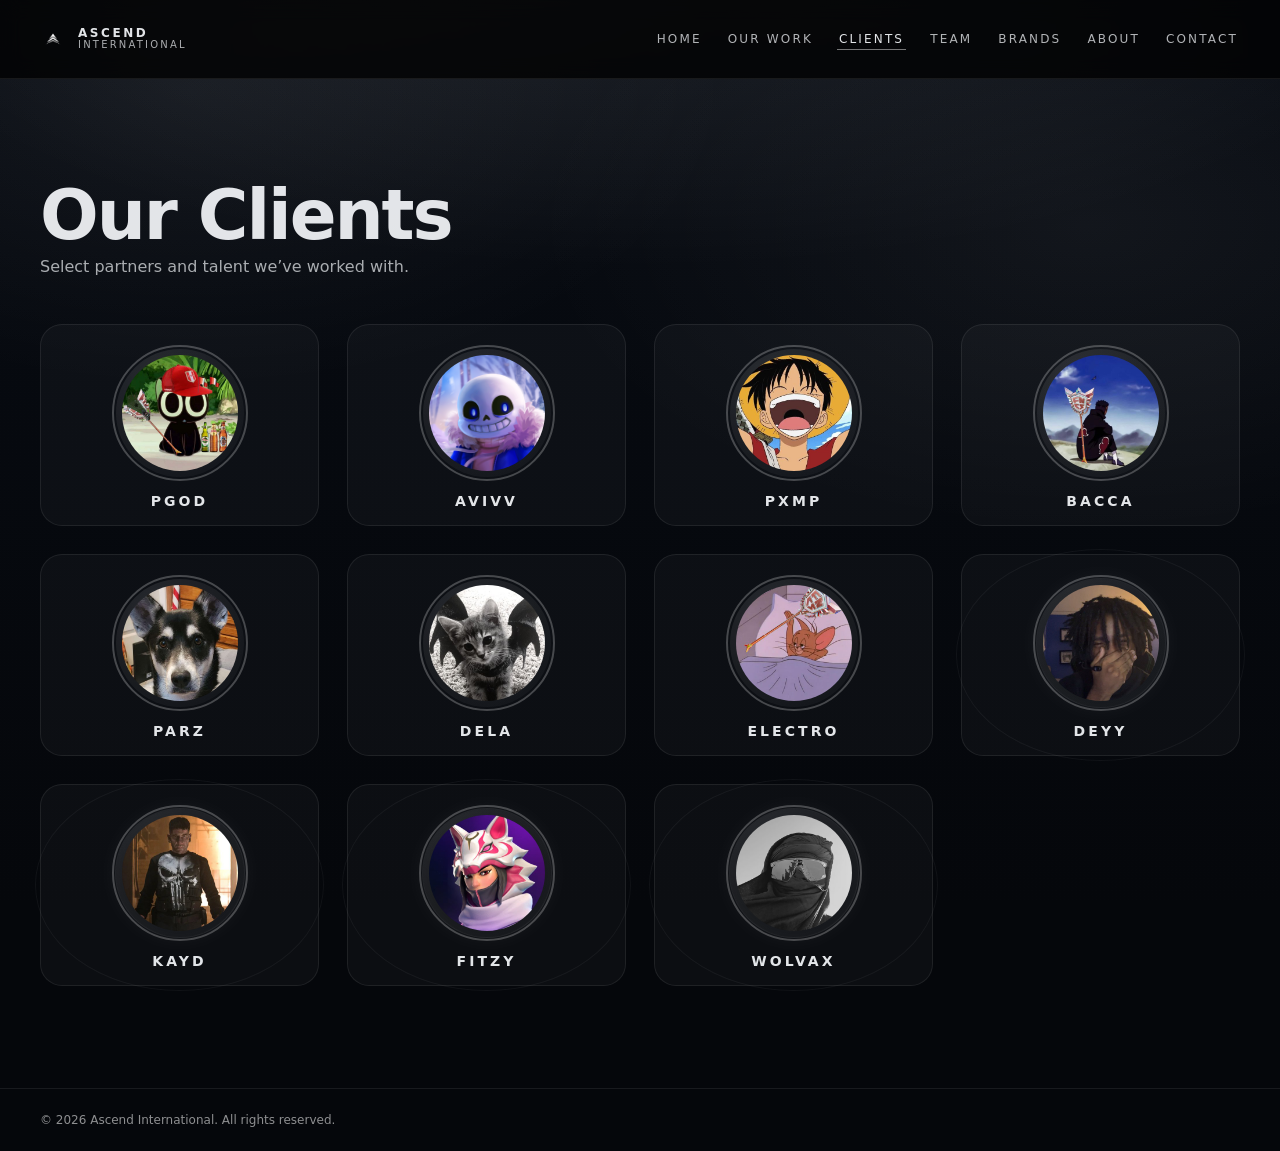
==== commit 308b830e: "Add files via upload" ====
--- a/clients.html
+++ b/clients.html
@@ -57,7 +57,28 @@
 </div><div class="person reveal">
 <div class="avatar"><img alt="Electro" src="assets/pfps/electro.jpg"/></div>
 <div class="n">Electro</div>
-</div></div>
+</div>
+<div class="person reveal new" style="--d:120ms">
+<div class="avatar"><img alt="Deyy" src="assets/pfps/deyy.jpg"/></div>
+<div class="n">Deyy</div>
+<div class="tag">NEW</div>
+</div>
+<div class="person reveal new" style="--d:200ms">
+<div class="avatar"><img alt="Kayd" src="assets/pfps/kayd.jpg"/></div>
+<div class="n">Kayd</div>
+<div class="tag">NEW</div>
+</div>
+<div class="person reveal new" style="--d:280ms">
+<div class="avatar"><img alt="Fitzy" src="assets/pfps/fitzy.jpg"/></div>
+<div class="n">Fitzy</div>
+<div class="tag">NEW</div>
+</div>
+<div class="person reveal new" style="--d:360ms">
+<div class="avatar"><img alt="Wolvax" src="assets/pfps/wolvax.jpg"/></div>
+<div class="n">Wolvax</div>
+<div class="tag">NEW</div>
+</div>
+</div>
 </div>
 </main>
 <footer class="footer">
--- a/style.css
+++ b/style.css
@@ -1740,3 +1740,64 @@
 .avatar.square img{
     border-radius:16px !important;
 }
+
+
+/* ===== Added new client styling ===== */
+.person.new{
+  position: relative;
+}
+
+.person.new .avatar{
+  box-shadow:
+    0 0 0 1px rgba(255,255,255,.08),
+    0 0 25px rgba(255,255,255,.06),
+    inset 0 0 20px rgba(255,255,255,.04);
+}
+
+.person.new:hover .avatar{
+  transform: translateY(-6px) scale(1.06);
+  box-shadow:
+    0 0 0 1px rgba(255,255,255,.18),
+    0 20px 50px rgba(0,0,0,.6),
+    0 0 30px rgba(255,255,255,.12);
+}
+
+.person.new .tag{
+  position:absolute;
+  top:10px;
+  right:10px;
+  font-size:10px;
+  letter-spacing:.15em;
+  text-transform:uppercase;
+  padding:4px 8px;
+  border-radius:999px;
+  background:rgba(255,255,255,.08);
+  backdrop-filter: blur(6px);
+  border:1px solid rgba(255,255,255,.12);
+  opacity:0;
+  transform:translateY(-6px);
+  transition: opacity .4s var(--ease), transform .4s var(--ease);
+}
+
+html.js .person.new.reveal.in .tag,
+.person.new:hover .tag{
+  opacity:1;
+  transform:translateY(0);
+}
+
+.person.new .avatar::after{
+  content:"";
+  position:absolute;
+  inset:-6px;
+  border-radius:50%;
+  border:1px solid rgba(255,255,255,.08);
+  opacity:.6;
+  animation:pulseRing 2.6s infinite;
+  pointer-events:none;
+}
+
+@keyframes pulseRing{
+  0%{ transform: scale(1); opacity:.6; }
+  70%{ transform: scale(1.2); opacity:0; }
+  100%{ opacity:0; }
+}
